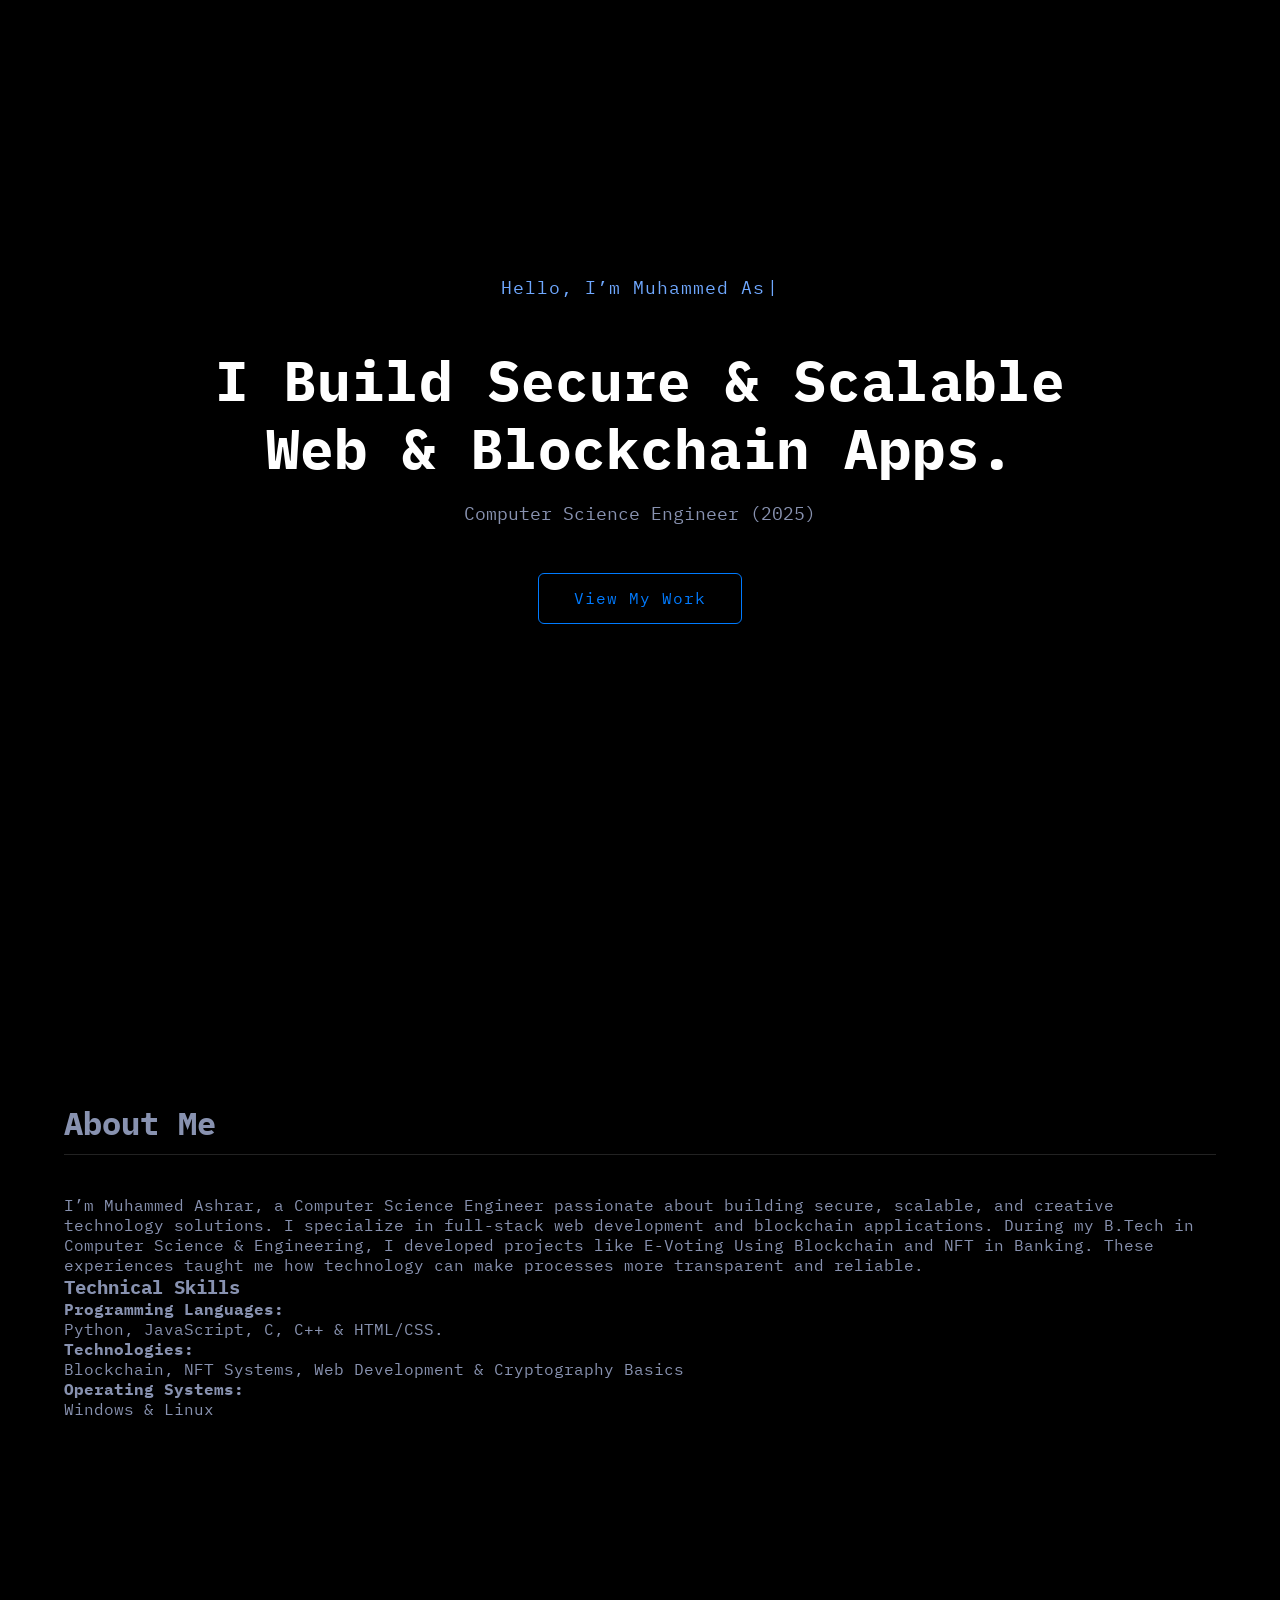
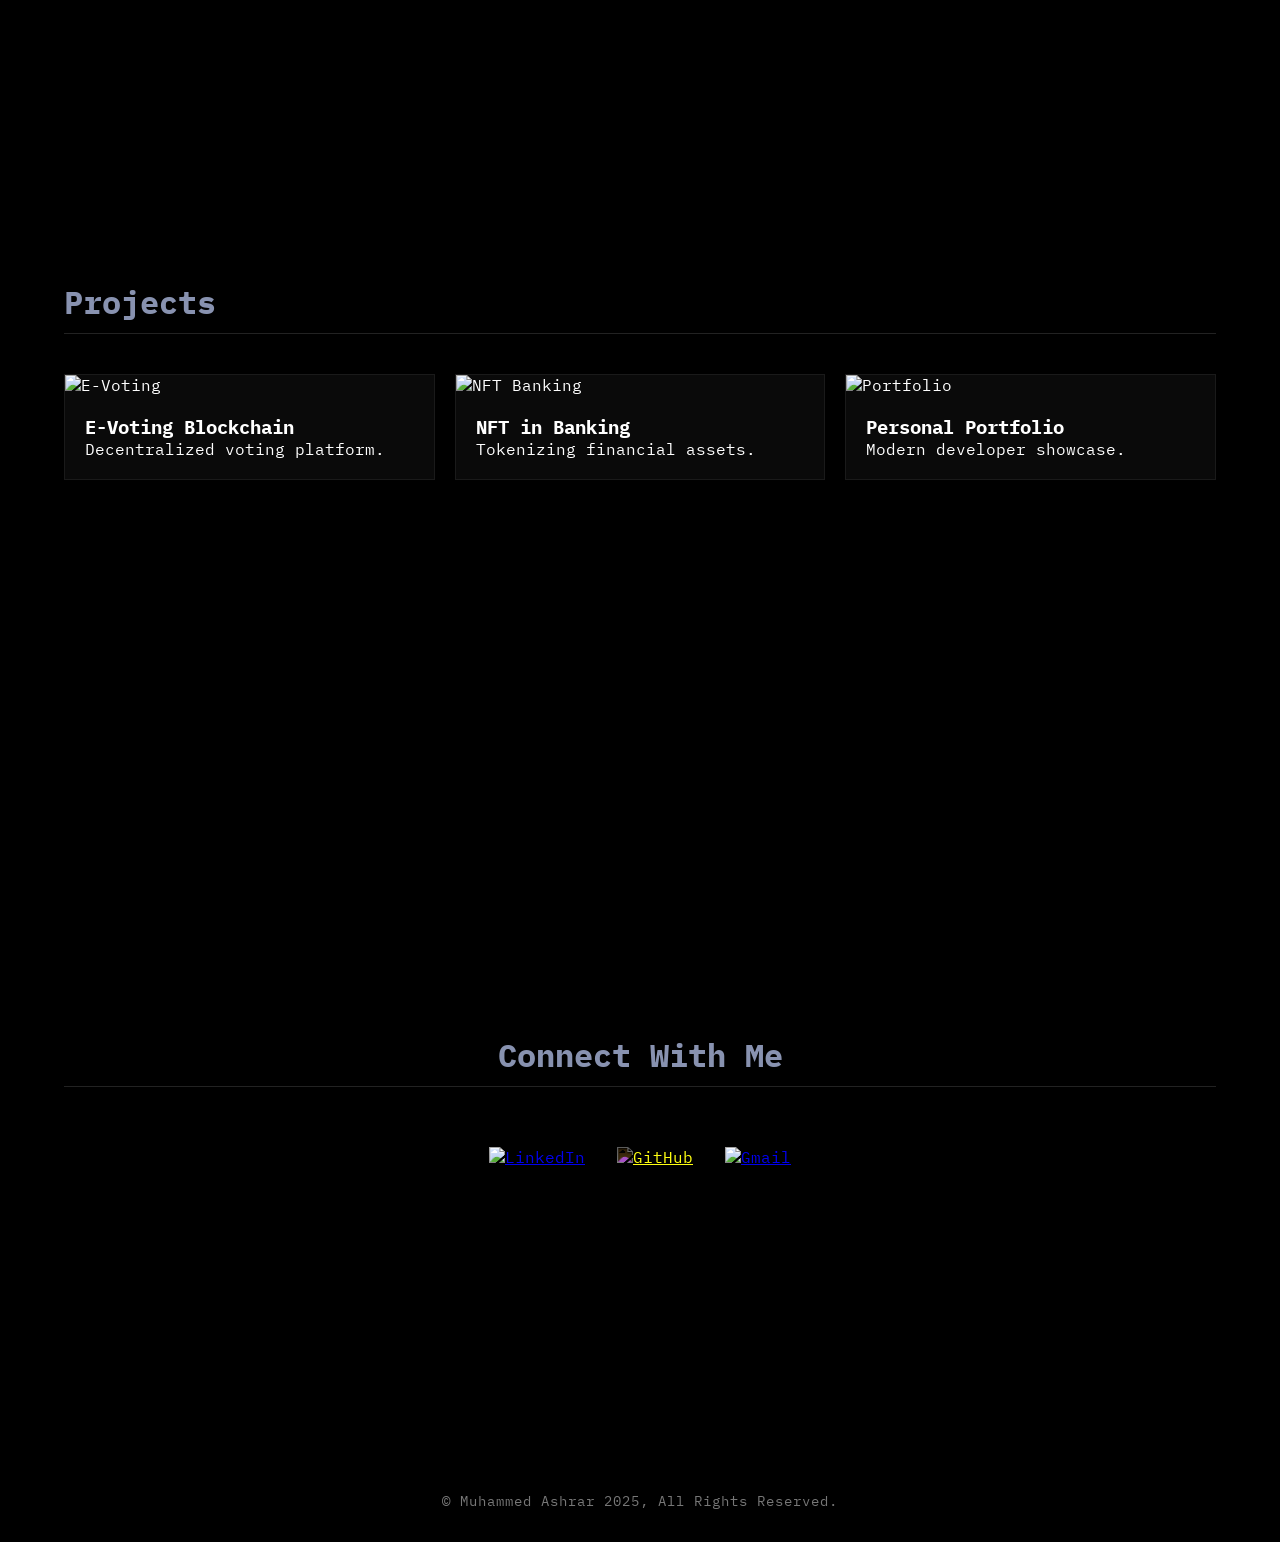
==== index.html @ 05694c00 "Add files via upload" ====
<!DOCTYPE html>
<html lang="en">
<head>
    <meta charset="UTF-8">
    <meta name="viewport" content="width=device-width, initial-scale=1.0">
    <title>Muhammed Ashrar | Developer Portfolio</title>
    <link href="https://fonts.googleapis.com/css2?family=IBM+Plex+Mono:wght@300;400;600&display=swap" rel="stylesheet">
    <link rel="stylesheet" href="assets/css/styles.css">
</head>
<body>

    <header class="site-header" id="mainHeader">
        <nav class="navbar">
            <a href="#home" class="logo"><span class="blue-text">&gt;</span> Ashrar</a>

            <ul class="nav-links">
                <li><a href="#home">Home</a></li>
                <li><a href="#about">About</a></li>
                <li><a href="#work">Work</a></li>
                <li><a href="#contact">Contact</a></li>
            </ul>
        </nav>
    </header>

    <main>
        <section id="home" class="hero section">
            <div class="hero-content">
                <p class="typing-text">
  <span id="typed-text"></span><span class="cursor">|</span>
</p>
                <h1>I Build <span class="blue-glow">Secure</span> & Scalable <br>
Web & Blockchain Apps.
</h1>
                <p>Computer Science Engineer (2025)</p>
                <a href="#work" class="btn btn-primary">View My Work</a>
            </div>
        </section>

        <section id="about" class="about-section section">
            <div class="full-container">
                <h2 class="section-title">About Me</h2>
                <div class="content-text">
                    <p>I’m Muhammed Ashrar, a Computer Science Engineer passionate about building secure, scalable, and creative technology solutions. I specialize in full-stack web development and blockchain applications.
During my B.Tech in Computer Science & Engineering, I developed projects like E-Voting Using Blockchain and NFT in Banking. These experiences taught me how technology can make processes more transparent and reliable.</p>
                  <h3>Technical Skills</h3>
                  <h4>Programming Languages:</h4>
                  <p>Python, JavaScript, C, C++ & HTML/CSS.</p>
                  <h4>Technologies:</h4>
                  <p>Blockchain, NFT Systems, Web Development & Cryptography Basics</p>
                  <h4>Operating Systems:</h4>
                  <p>Windows & Linux</p>
<div class="skills-grid">
                </div>
            </div>
        </section>

        <section id="work" class="work-section section">
            <div class="full-container">
                <h2 class="section-title">Projects</h2>
                <div class="projects-grid">
                    
                    <a href="evoting.html" class="project-card">
                        <div class="card-image"><img src="assets/images/evoting-thumbnail.jpg" alt="E-Voting"></div>
                        <div class="card-info">
                            <h3>E-Voting Blockchain</h3>
                            <p>Decentralized voting platform.</p>
                        </div>
                    </a>

                    <a href="nft-banking.html" class="project-card">
                        <div class="card-image"><img src="assets/images/nft-banking-thumbnail.jpg" alt="NFT Banking"></div>
                        <div class="card-info">
                            <h3>NFT in Banking</h3>
                            <p>Tokenizing financial assets.</p>
                        </div>
                    </a>

                    <a href="portfolio-project.html" class="project-card">
                        <div class="card-image"><img src="assets/images/webapp-thumbnail.jpg" alt="Portfolio"></div>
                        <div class="card-info">
                            <h3>Personal Portfolio</h3>
                            <p>Modern developer showcase.</p>
                        </div>
                    </a>

                </div>
            </div>
        </section>

        <section id="contact" class="contact-section section">
           
                <h2 class="section-title">Connect With Me</h2>
                <div class="social-icons">
                    <a href="https://linkedin.com/in/md-ashrar" target="_blank">
                        <img src="https://cdn-icons-png.flaticon.com/512/174/174857.png" alt="LinkedIn">
                    </a>
                    <a href="https://github.com/yourusername" target="_blank">
                        <img src="https://cdn-icons-png.flaticon.com/512/25/25231.png" alt="GitHub" style="filter: invert(1);">
                    </a>
                    <a href="mailto:ashrar1601@gmail.com">
                        <img src="https://cdn-icons-png.flaticon.com/512/732/732200.png" alt="Gmail">
                    </a>
                </div>
            </div>
        </section>
    </main>
<footer class="site-footer">
  <p>© Muhammed Ashrar 2025, All Rights Reserved.</p>
</footer>

    <script src="assets/js/scroll-reveal.js"></script>
</body>
</html>
---- assets/css/styles.css ----
/* Core Styling */
* { margin: 0; padding: 0; box-sizing: border-box; }
html { scroll-behavior: smooth; }

body {
    background-color: #000000;
    color: #8892b0;
    font-family: 'IBM Plex Mono', monospace;
}

/* --- Navigation & Blue Glow --- */
.site-header {
    position: fixed;
    top: 0;
    width: 100%;
    z-index: 1000;
    background: rgba(0, 0, 0, 0.95);
    border-bottom: 1px solid #1a1a1a;
    transform: translateY(-100%);
    transition: transform 0.4s ease;
}
.site-header.show { transform: translateY(0); }

.navbar {
    display: flex;
    justify-content: space-between;
    padding: 1.5rem 4rem;
    align-items: center;
}

/* Logo Blue Glow */
.logo { 
    color: #fff; 
    text-decoration: none; 
    font-weight: 600; 
    font-size: 1.4rem; 
    transition: 0.3s;
}
.logo:hover {
    color: #007bff;
    text-shadow: 0 0 10px #007bff, 0 0 20px #007bff;
}

.nav-links { display: flex; list-style: none; }
.nav-links li { margin-left: 2rem; }

/* Links Blue Glow */
.nav-links a { 
    text-decoration: none; 
    color: #fff; 
    font-size: 0.9rem; 
    transition: 0.3s; 
}
.nav-links a:hover { 
    color: #007bff; 
    text-shadow: 0 0 10px #007bff;
}
/* Sections - Full width filling */
.section {
    padding: 100px 4rem; /* Wide padding for full-screen feel */
    width: 100%;
    min-height: 80vh;
    display: flex;
    flex-direction: column;
    justify-content: center;
    opacity: 0;
    transform: translateY(20px);
    transition: 0.8s all ease;
}
.section.visible { opacity: 1; transform: translateY(0); }

.full-container { width: 100%; }

.hero { height: 100vh; text-align: center; }
/* =========================
   Typing Effect Text
   ========================= */
.typing-text {
  font-size: 0.95rem;
  color: #6fa8ff;
  margin-bottom: 1.2rem;
  letter-spacing: 1px;
}
/* =========================
   Hero Subtitle Spacing
   ========================= */
.hero p {
  font-size: 1.125rem;
  margin-bottom: 3rem; /* space between subtitle and button */
}

.cursor {
  display: inline-block;
  margin-left: 2px;
  animation: blink 1s infinite;
}

@keyframes blink {
  0% { opacity: 1; }
  50% { opacity: 0; }
  100% { opacity: 1; }
}

.hero h1 { font-size: 3.5rem; line-height: 1.2; margin-bottom: 20px; color: #fff; }

/* =========================
   FORCE PREMIUM CTA BUTTON
   ========================= */
a.btn.btn-primary {
  background-color: transparent !important;
  color: #007bff !important;
  border: 1.5px solid #007bff !important;
  border-radius: 6px;
  padding: 0.9rem 2.2rem;
  letter-spacing: 1px;
  box-shadow: 0 0 0 rgba(111,168,255,0);
  transition: all 0.35s ease;
}

a.btn.btn-primary:hover,
a.btn.btn-primary:focus {
  background-color: #007bff !important;
  color: #000000 !important;
  box-shadow: 0 0 18px rgba(52, 133, 255, 0.6);
  transform: translateY(-2px);
}

a.btn.btn-primary:active {
  background-color: #007bff !important;
  color: #000000 !important;
  box-shadow: 0 0 24px rgba(52, 133, 255, 0.6);
  transform: scale(0.97);
}

.section-title { font-size: 2rem; margin-bottom: 40px; border-bottom: 1px solid #222; padding-bottom: 10px; }

/* 3D Project Cards */
.projects-grid {
    display: grid;
    grid-template-columns: repeat(auto-fit, minmax(350px, 1fr));
    gap: 20px;
}

.project-card {
    background: #0a0a0a;
    border: 1px solid #1a1a1a;
    text-decoration: none;
    color: #fff;
    transition: 0.5s all;
    perspective: 1000px;
}

.project-card:hover {
    transform: perspective(1000px) rotateX(3deg) rotateY(3deg) translateY(-5px);
    border-color: #007bff;
    box-shadow: 0 10px 40px rgba(0, 123, 255, 0.3); /* Blue Glow shadow only on card hover */
}

.card-image img {
    width: 100%;
    height: 250px; /* Fixed height for all */
    object-fit: cover;
}

.card-info { padding: 20px; }

/* Social Logos */
.social-icons { display: flex; gap: 30px; margin-top: 20px; }
.social-icons img {
    width: 40px;
    height: 40px;
    transition: 0.3s transform;
}
.social-icons img:hover { transform: scale(1.2); }

/* --- Project Detail Page (Fixed Image Size) --- */
.project-detail {
    padding: 100px 2rem 4rem;
    max-width: 800px;
    margin: auto;
    text-align: center;
    color: #fff;
}

.project-detail h1 { margin-bottom: 1.5rem; }

.project-detail img {
    width: 100%;
    max-width: 450px; /* Changed from 600px to "Normal" size */
    height: auto;
    border-radius: 12px;
    margin: 2rem 0;
    border: 1px solid #1a1a1a;
    box-shadow: 0 10px 30px rgba(0, 0, 0, 0.5);
}

.project-detail p {
    color: #8892b0;
    font-size: 1.1rem;
    margin-bottom: 2rem;
}

/* --- General Section Visibility --- */
.section {
    padding: 100px 4rem;
    min-height: 80vh;
    display: flex;
    justify-content: center;
    opacity: 0;
    transform: translateY(20px);
    transition: 0.8s ease-out;
}
.section.visible { opacity: 1; transform: translateY(0); }

.btn-primary {
    display: inline-block;
    padding: 1rem 2rem;
    border: 1px solid #007bff;
    color: #007bff;
    text-decoration: none;
    border-radius: 4px;
    transition: 0.3s;
}
.btn-primary:hover {
    background: rgba(0, 123, 255, 0.1);
    box-shadow: 0 0 15px #007bff;
}
/* =========================
   Contact Section Centering
   ========================= */
.contact-title {
  text-align: center;
  font-size: 1.8rem;
  color: #6fa8ff;
  margin-bottom: 2rem;
}

.social-icons {
  display: flex;
  justify-content: center;
  align-items: center;
  gap: 2rem;
}

.social-icons a img {
  width: 42px;
  height: 42px;
  transition: transform 0.3s ease, filter 0.3s ease;
}

.social-links a:hover img {
  transform: translateY(-4px) scale(1.1);
  filter: drop-shadow(0 0 8px rgba(111,168,255,0.6));
}
.site-footer {
  text-align: center;
  padding: 2rem 0;
  font-size: 0.85rem;
  color: #777;
  background-color: #000;
  letter-spacing: 1px;
}
/* =========================
   FORCE CENTER: Contact Title
   ========================= */
.contact-section {
  text-align: center;
}

.secton-title {
  width: 100%;
  margin: 0 auto 2rem auto;
  text-align: center !important;
  color: #6fa8ff;
  font-size: 1.8rem;
  letter-spacing: 1px;
}
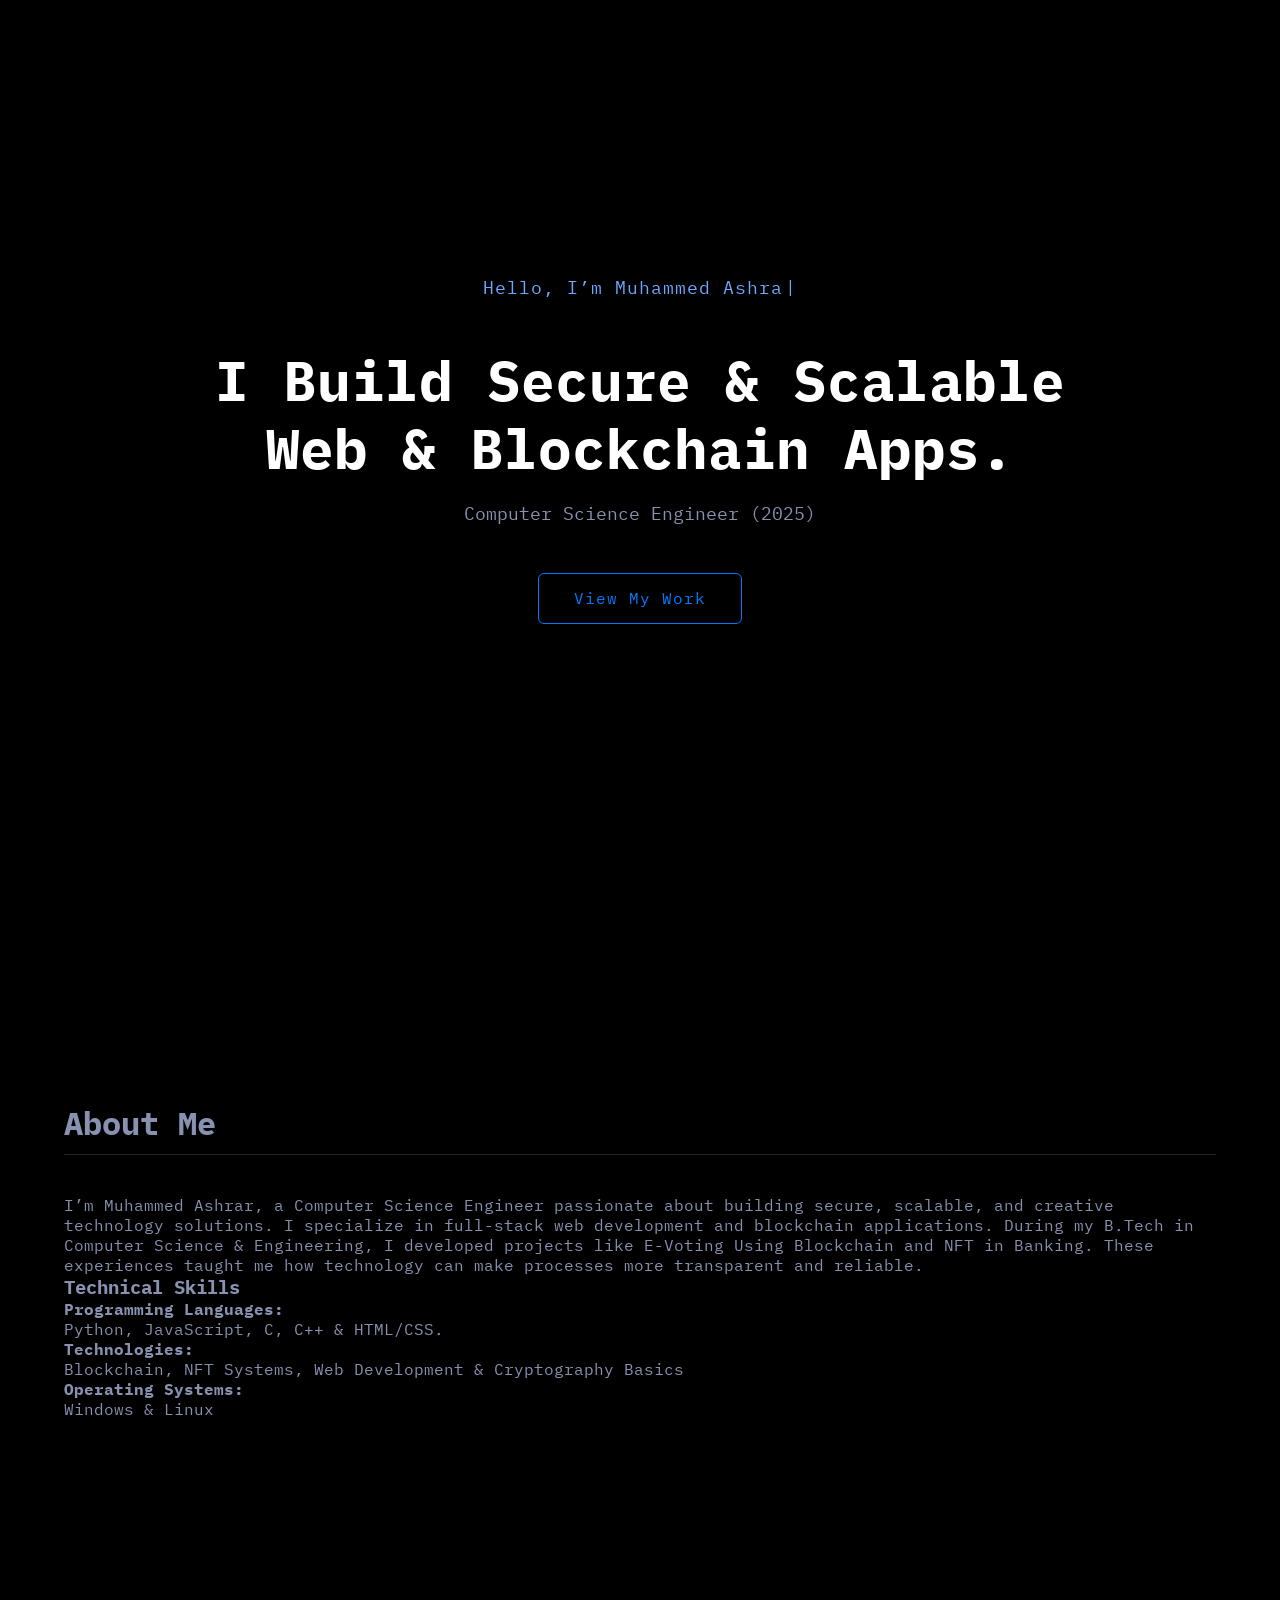
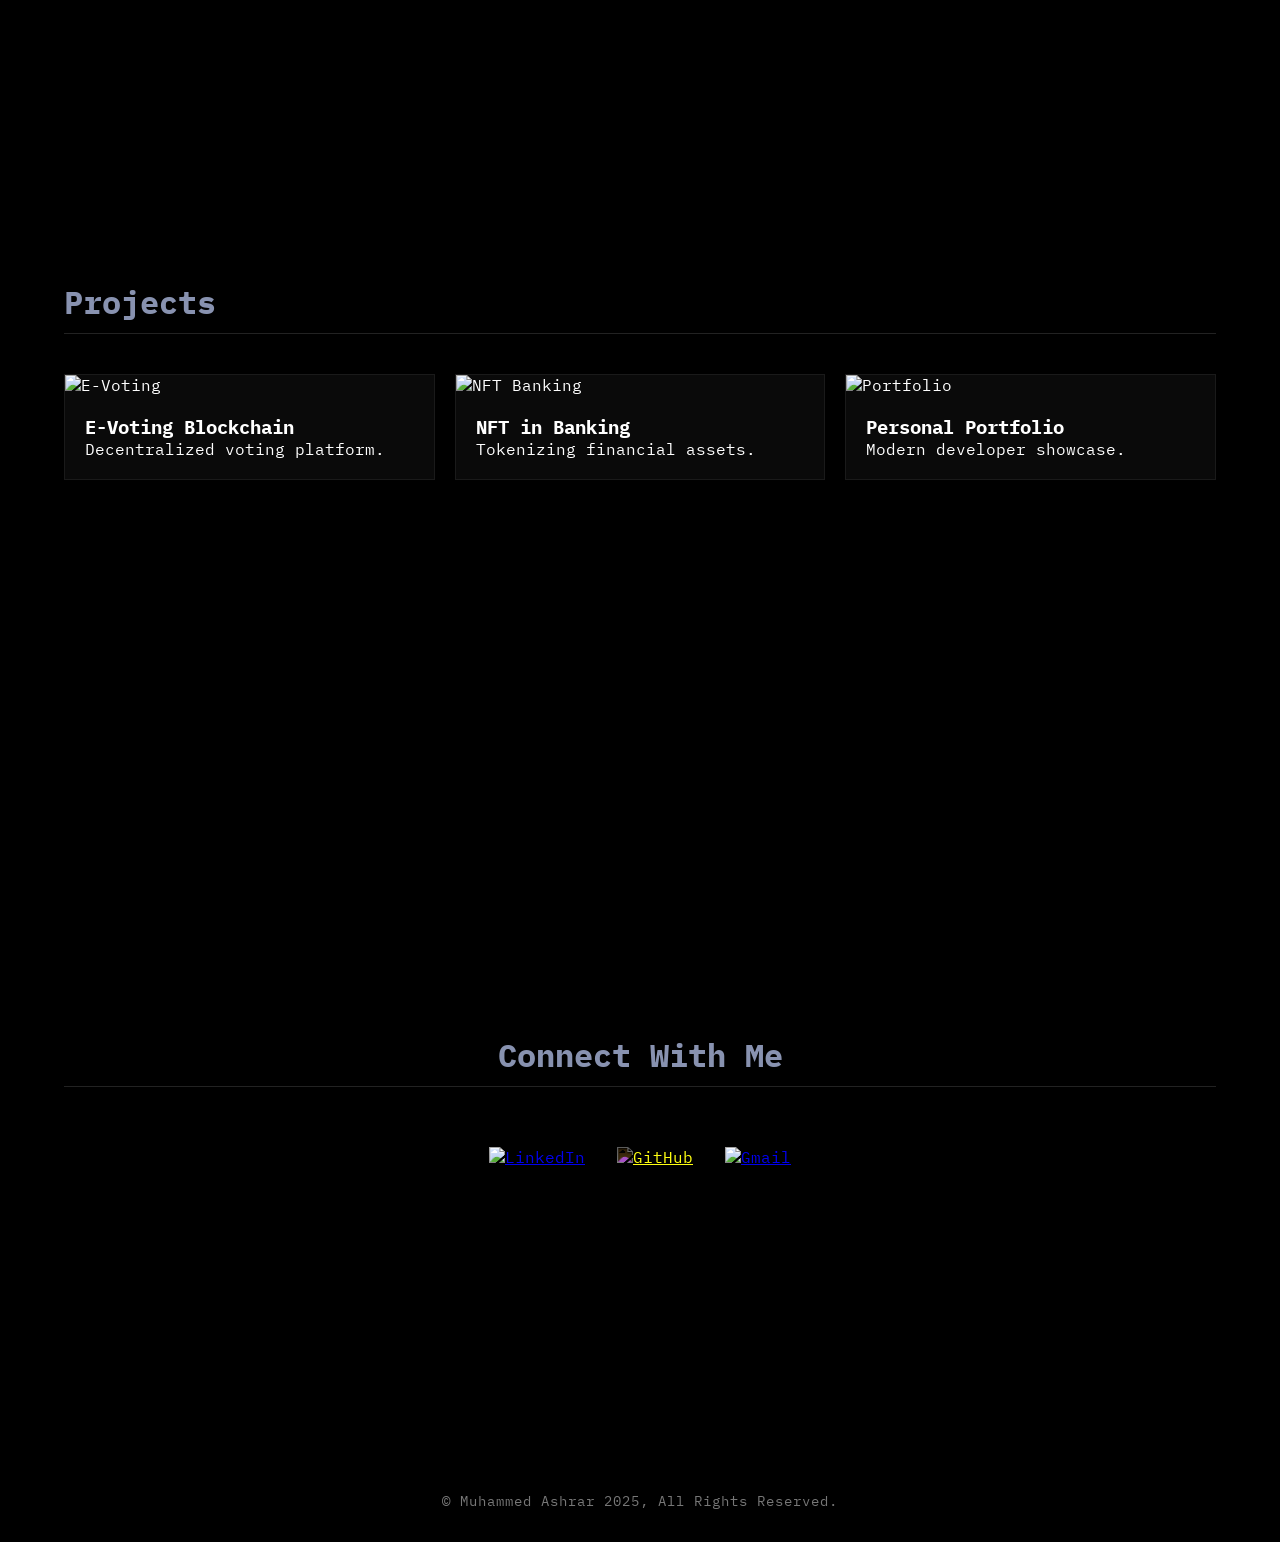
==== commit 771b60bd: "Update index.html" ====
--- a/index.html
+++ b/index.html
@@ -94,7 +94,7 @@
                     <a href="https://linkedin.com/in/md-ashrar" target="_blank">
                         <img src="https://cdn-icons-png.flaticon.com/512/174/174857.png" alt="LinkedIn">
                     </a>
-                    <a href="https://github.com/yourusername" target="_blank">
+                    <a href="https://https://github.com/Ashrar44" target="_blank">
                         <img src="https://cdn-icons-png.flaticon.com/512/25/25231.png" alt="GitHub" style="filter: invert(1);">
                     </a>
                     <a href="mailto:ashrar1601@gmail.com">
@@ -110,4 +110,4 @@
 
     <script src="assets/js/scroll-reveal.js"></script>
 </body>
-</html>+</html>
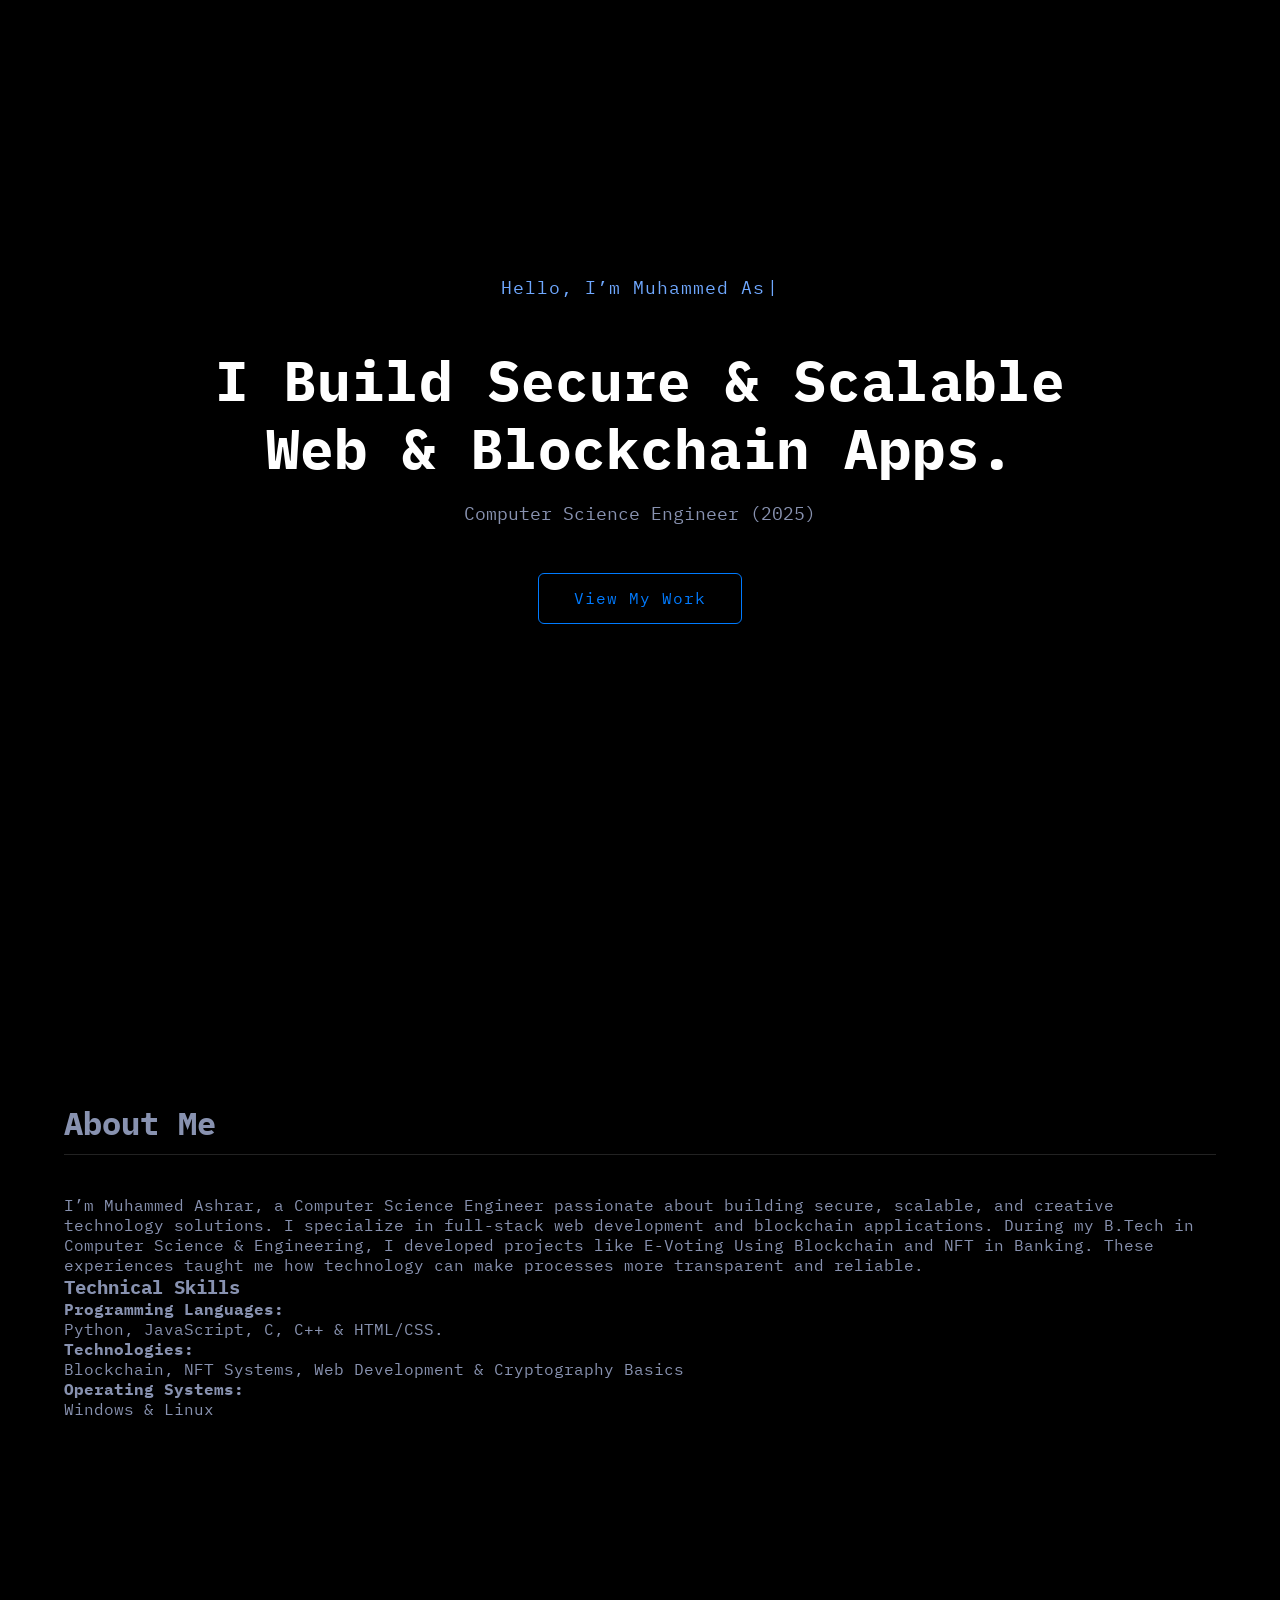
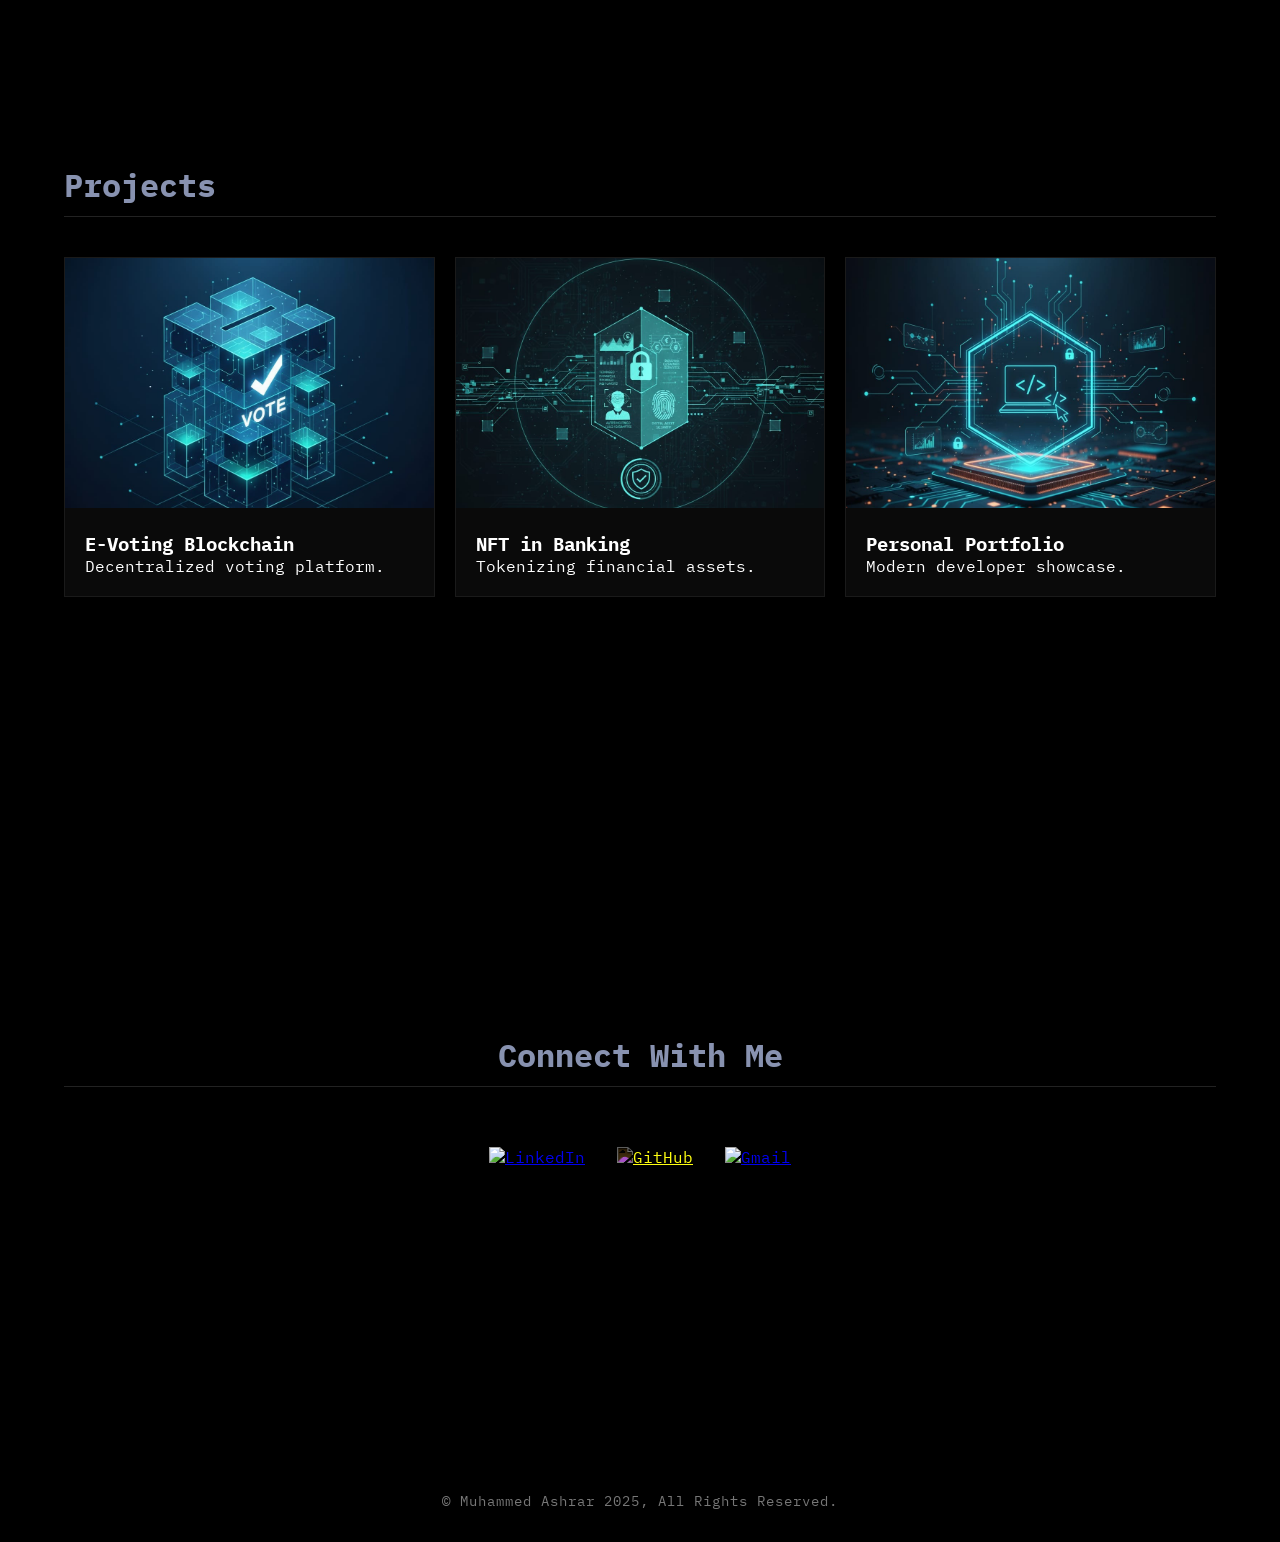
==== commit db5deff8: "Updated img to Img" ====
--- a/index.html
+++ b/index.html
@@ -60,7 +60,7 @@
                 <div class="projects-grid">
                     
                     <a href="evoting.html" class="project-card">
-                        <div class="card-image"><img src="assets/images/evoting-thumbnail.jpg" alt="E-Voting"></div>
+                        <div class="card-image"><img src="assets/Images/evoting-thumbnail.jpg" alt="E-Voting"></div>
                         <div class="card-info">
                             <h3>E-Voting Blockchain</h3>
                             <p>Decentralized voting platform.</p>
@@ -68,7 +68,7 @@
                     </a>
 
                     <a href="nft-banking.html" class="project-card">
-                        <div class="card-image"><img src="assets/images/nft-banking-thumbnail.jpg" alt="NFT Banking"></div>
+                        <div class="card-image"><img src="assets/Images/nft-banking-thumbnail.jpg" alt="NFT Banking"></div>
                         <div class="card-info">
                             <h3>NFT in Banking</h3>
                             <p>Tokenizing financial assets.</p>
@@ -76,7 +76,7 @@
                     </a>
 
                     <a href="portfolio-project.html" class="project-card">
-                        <div class="card-image"><img src="assets/images/webapp-thumbnail.jpg" alt="Portfolio"></div>
+                        <div class="card-image"><img src="assets/Images/webapp-thumbnail.jpg" alt="Portfolio"></div>
                         <div class="card-info">
                             <h3>Personal Portfolio</h3>
                             <p>Modern developer showcase.</p>
@@ -94,7 +94,7 @@
                     <a href="https://linkedin.com/in/md-ashrar" target="_blank">
                         <img src="https://cdn-icons-png.flaticon.com/512/174/174857.png" alt="LinkedIn">
                     </a>
-                    <a href="https://https://github.com/Ashrar44" target="_blank">
+                    <a href="https://github.com/Ashrar44" target="_blank">
                         <img src="https://cdn-icons-png.flaticon.com/512/25/25231.png" alt="GitHub" style="filter: invert(1);">
                     </a>
                     <a href="mailto:ashrar1601@gmail.com">
